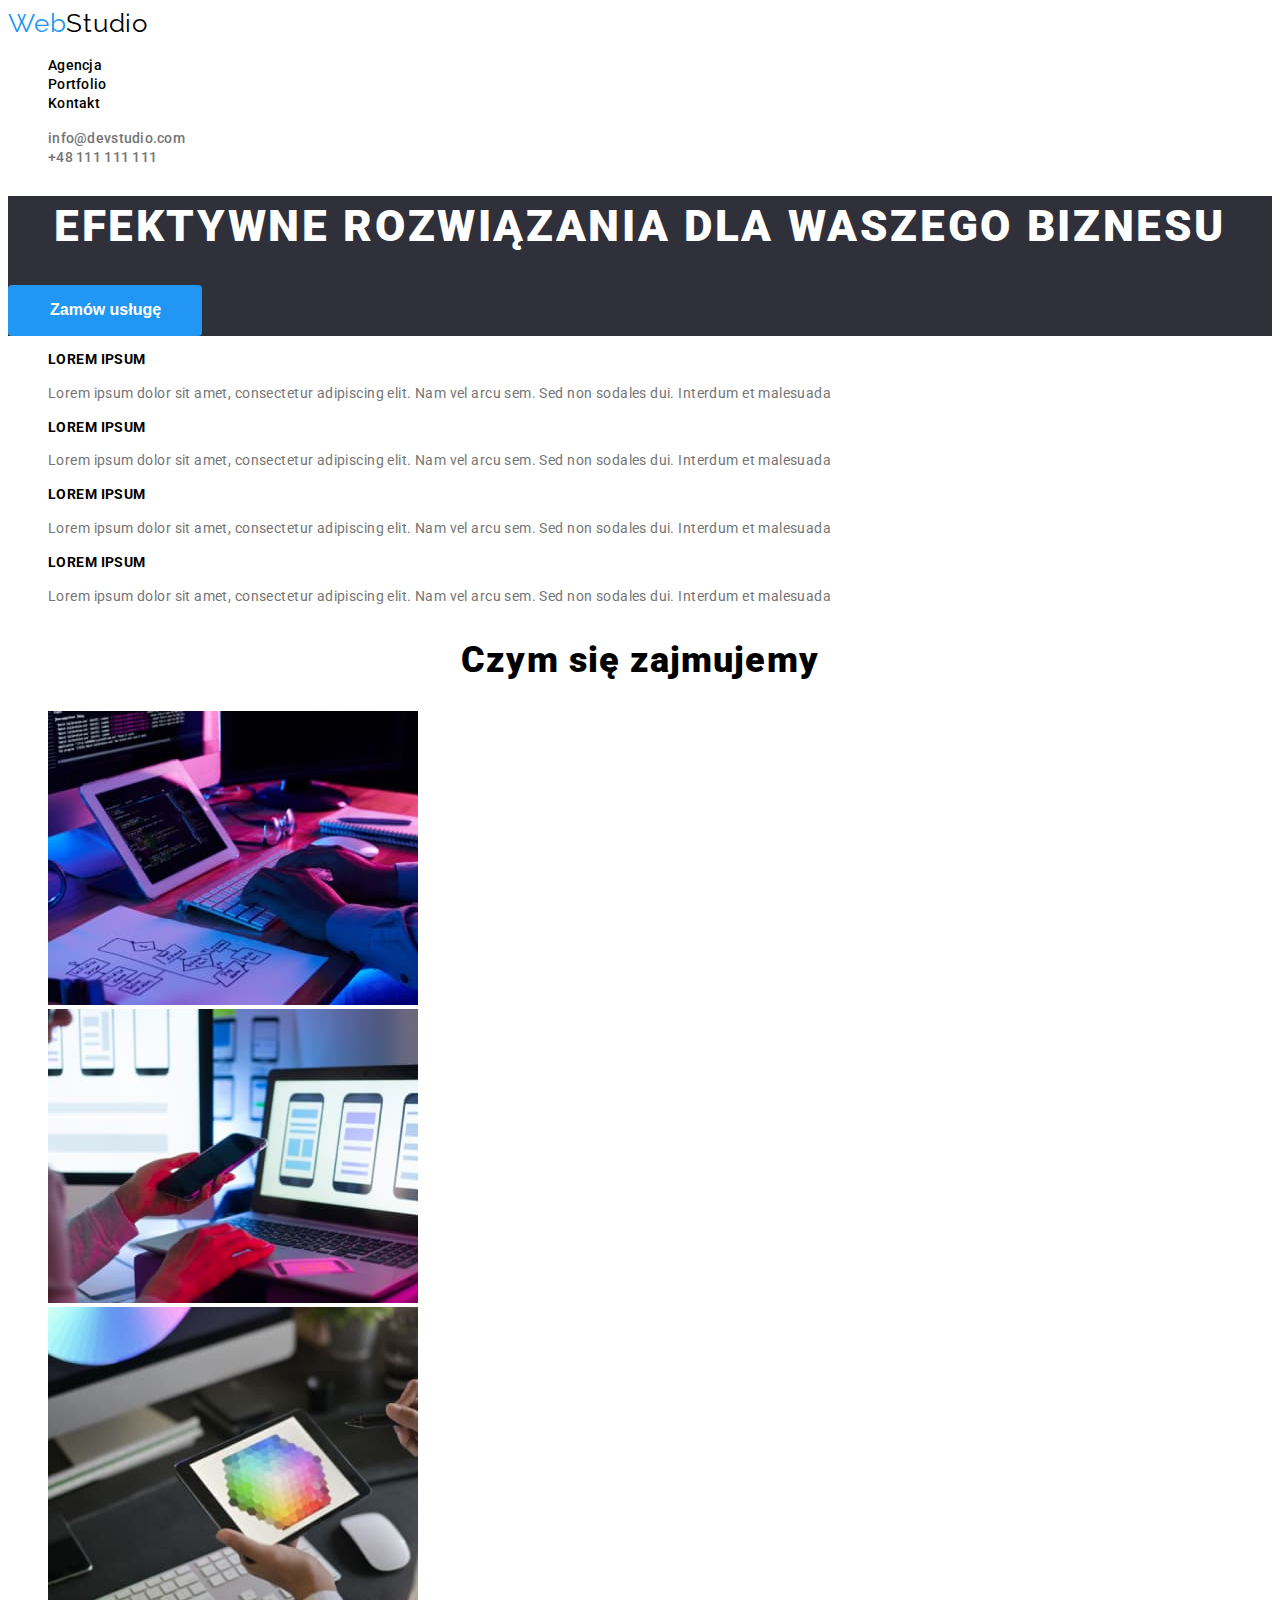
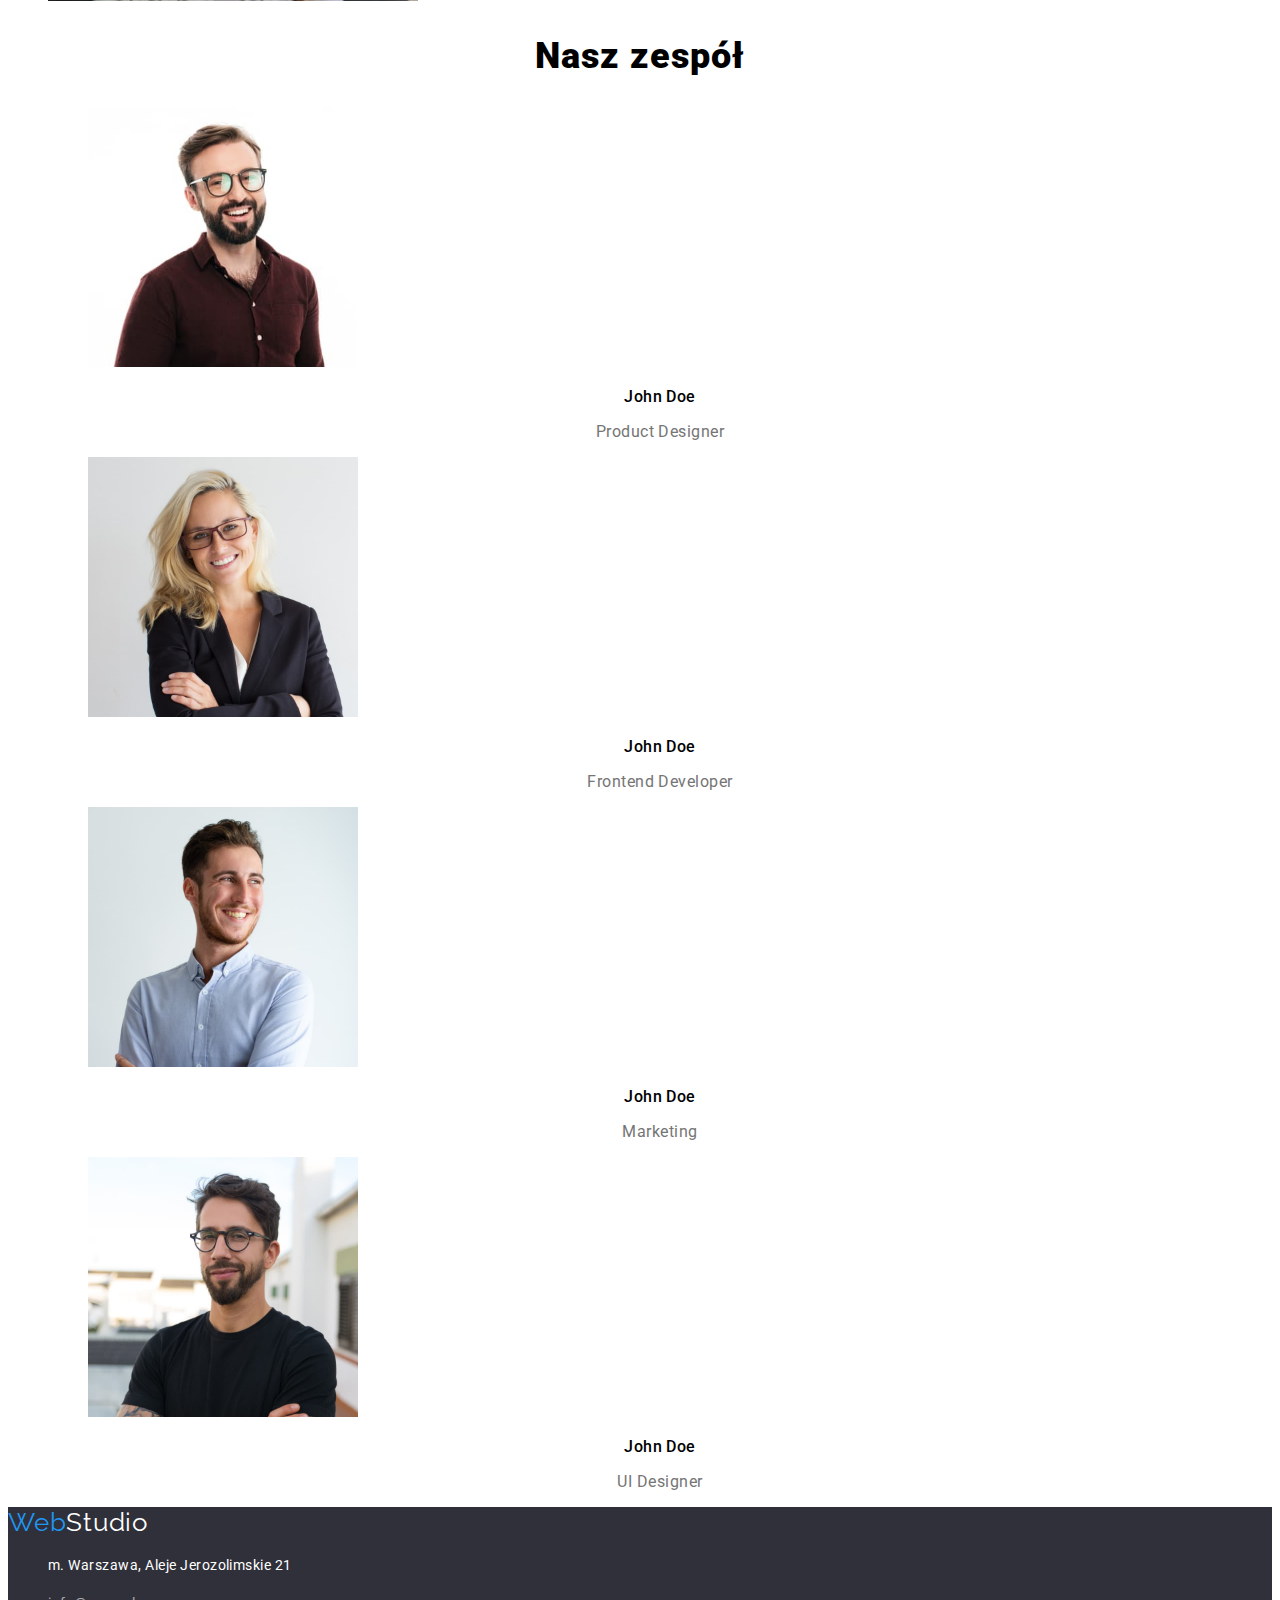
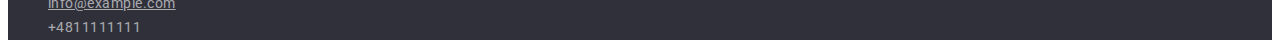
==== index.html @ dfd712fd "e" ====
<!DOCTYPE html>
<html lang="pl">
    <head>
        <meta charset="UTF-8" />
        <meta http-equiv="X-UA-Compatible" content="IE=edge" />
        <meta name="viewport" content="width=device-width, initial-scale=1.0" />
        <title>WebStudio</title>
        <link rel="preconnect" href="https://fonts.googleapis.com" />
        <link rel="preconnect" href="https://fonts.gstatic.com" crossorigin />
        <link
            href="https://fonts.googleapis.com/css2?family=Raleway:wght@700&family=Roboto:wght@400;500;700;900&display=swap"
            rel="stylesheet"
        />

        <link rel="stylesheet" href="./css/styles.css" />
    </head>
    <body>
        <header class="header">
            <a
                class="menu-link"
                href="https://github.com/Konrad0987/goit-markup-hw-01/"
                ><span class="web">Web</span>Studio</a
            >
            <nav>
                <ul class="list">
                    <li>
                        <a class="navigation-link" href="index.html">Agencja</a>
                    </li>
                    <li>
                        <a class="navigation-link" href="portfolio.html"
                            >Portfolio</a
                        >
                    </li>
                    <li>
                        <a class="navigation-link" href="/kontakt">Kontakt</a>
                    </li>
                </ul>
            </nav>
            <ul class="list">
                <li>
                    <a class="contact-link" href="mailto:info@devstudio.com"
                        >info@devstudio.com</a
                    >
                </li>

                <li>
                    <a class="contact-link" href="tel:+48111111111"
                        >+48 111 111 111</a
                    >
                </li>
            </ul>
        </header>
        <main>
            <section class="motto">
                <h1 class="motto-text">
                    EFEKTYWNE ROZWIĄZANIA DLA WASZEGO BIZNESU
                </h1>
                <button class="button" type="button">Zamów usługę</button>
            </section>
            <div>
                <ul class="list">
                    <li>
                        <article>
                            <h3 class="our-strengths-name">LOREM IPSUM</h3>
                            <p class="our-strengths-text">
                                Lorem ipsum dolor sit amet, consectetur
                                adipiscing elit. Nam vel arcu sem. Sed non
                                sodales dui. Interdum et malesuada
                            </p>
                        </article>
                    </li>
                    <li>
                        <article>
                            <h3 class="our-strengths-name">LOREM IPSUM</h3>
                            <p class="our-strengths-text">
                                Lorem ipsum dolor sit amet, consectetur
                                adipiscing elit. Nam vel arcu sem. Sed non
                                sodales dui. Interdum et malesuada
                            </p>
                        </article>
                    </li>
                    <li>
                        <article>
                            <h3 class="our-strengths-name">LOREM IPSUM</h3>
                            <p class="our-strengths-text">
                                Lorem ipsum dolor sit amet, consectetur
                                adipiscing elit. Nam vel arcu sem. Sed non
                                sodales dui. Interdum et malesuada
                            </p>
                        </article>
                    </li>
                    <li>
                        <article>
                            <h3 class="our-strengths-name">LOREM IPSUM</h3>
                            <p class="our-strengths-text">
                                Lorem ipsum dolor sit amet, consectetur
                                adipiscing elit. Nam vel arcu sem. Sed non
                                sodales dui. Interdum et malesuada
                            </p>
                        </article>
                    </li>
                </ul>
            </div>
            <section>
                <h2 class="our-job-team">Czym się zajmujemy</h2>
                <ul class="list">
                    <li>
                        <img
                            src="images/klawiatura.jpg"
                            alt="desk"
                            width="370"
                            height="294"
                        />
                    </li>
                    <li>
                        <img
                            src="images/laptop.jpg"
                            alt="mobiles"
                            width="370"
                            height="294"
                        />
                    </li>
                    <li>
                        <img
                            src="images/tablet.jpg"
                            alt="tablet"
                            width="370"
                            height="294"
                        />
                    </li>
                </ul>
            </section>
            <section>
                <h2 class="our-job-team">Nasz zespół</h2>
                <ul class="list">
                    <li>
                        <figure>
                            <img
                                src="images/product-designer.jpg"
                                alt="product-designer"
                                width="270"
                                height="260"
                            />
                            <figcaption>
                                <h3 class="our-name">John Doe</h3>
                                <p class="our-job">Product Designer</p>
                            </figcaption>
                        </figure>
                    </li>
                    <li>
                        <figure>
                            <img
                                src="images/frontend-developer.jpg"
                                alt="frontend-developer"
                                width="270"
                                height="260"
                            />
                            <figcaption>
                                <h3 class="our-name">John Doe</h3>
                                <p class="our-job">Frontend Developer</p>
                            </figcaption>
                        </figure>
                    </li>
                    <li>
                        <figure>
                            <img
                                src="images/marketing.jpg"
                                alt="marketing"
                                width="270"
                                height="260"
                            />
                            <figcaption>
                                <h3 class="our-name">John Doe</h3>
                                <p class="our-job">Marketing</p>
                            </figcaption>
                        </figure>
                    </li>
                    <li>
                        <figure>
                            <img
                                src="images/ui-designer.jpg"
                                alt="ui-designer"
                                width="270"
                                height="260"
                            />
                            <figcaption>
                                <h3 class="our-name">John Doe</h3>
                                <p class="our-job">UI Designer</p>
                            </figcaption>
                        </figure>
                    </li>
                </ul>
            </section>
        </main>
        <footer class="footer list">
            <a
                class="link-logo-bottom"
                href="https://github.com/Konrad0987/goit-markup-hw-01/"
            >
                <span class="web">Web</span>Studio</a
            >

            <address>
                <ul class="list">
                    <li>
                        <p class="footer-adres">
                            m. Warszawa, Aleje Jerozolimskie 21
                        </p>
                    </li>
                    <li>
                        <a
                            class="footer-contact underline"
                            href="mailto:info@devstudio.com"
                            >info@example.com</a
                        >
                    </li>
                    <li>
                        <a class="footer-contact" href="tel:+48111111111"
                            >+4811111111</a
                        >
                    </li>
                </ul>
            </address>
        </footer>
    </body>
</html>
---- css/styles.css ----
:root {
    --brand-color-first: #2196f3;
    --brand-color-second: #000;
    --brand-color-third: #757575;
    --brand-color-fourth: #fff;
    --brand-color-fifth: #2f303a;
    --brand-color-sixth: #f5f4fa;
}

body {
    font-family: "Roboto", sans-serif;
    color: var(--brand-color-second);
}
.header {
    background-color: var(--brand-color-fourth);
    text-decoration: none;
    color: --brand-color-black;
}

.menu-link {
    color: #000;
    font-family: Raleway;
    font-size: 26px;
    line-height: 1.2;
    text-decoration: none;
    letter-spacing: 0.03em;
}
.web {
    color: var(--brand-color-first);
    font-family: Raleway;

    font-size: 26px;
    line-height: 1.2;

    letter-spacing: 0.03em;
}
.list {
    list-style-type: none;
}

.navigation-link {
    color: var(--brand-color-second);
    font-weight: 500;
    font-size: 14px;
    line-height: 1.15;
    text-decoration: none;
    letter-spacing: 0.02em;
}
.navigation-link:hover,
.navigation-link:focus {
    color: var(--brand-color-first);
}
.contact-link {
    color: var(--brand-color-third);
    font-weight: 500;
    font-size: 14px;
    line-height: 1.1;
    text-decoration: none;
    letter-spacing: 0.02em;
}
.contact-link:hover,
.contact-link:focus {
    color: var(--brand-color-first);
}
.motto {
    background-color: var(--brand-color-fifth);
}
.motto-text {
    color: var(--brand-color-fourth);
    font-weight: 900;
    font-size: 44px;
    line-height: 1.37;
    letter-spacing: 0.06em;
    text-align: center;
}

.button {
    color: var(--brand-color-fourth);
    background-color: var(--brand-color-first);
    font-weight: 700;
    font-size: 16px;
    cursor: pointer;
    line-height: 1.9;
    padding: 10px 41px 10px 42px;
    border: none;
    border-radius: 4px;
}
.button:hover,
.button:focus {
    background-color: var(--brand-color-third);
}
.contact-address {
    color: var(--brand-color-fourth);
    font-style: normal;
    font-size: 14px;
    line-height: 1.71;
    letter-spacing: 0.03em;
}
.contact-link-button {
    /* color: rgba(255, 255, 255, 0.6); */
    color: var(--brand-color-fourth);
    font-size: 14px;
    line-height: 1.71;
    text-decoration: none;
    letter-spacing: 0.03em;
}
.contact-link-button:hover,
.contact-link-button:focus {
    color: var(--brand-color-first);
}

.filter {
    list-style-type: none;
}
.filter-name {
    color: var(--brand-color-second);
    background-color: var(--brand-color-third);
    cursor: pointer;
    font-size: 16px;
    font-weight: 500;
    line-height: 1.6;
    text-align: center;
    letter-spacing: 0.03em;
}
.filter-name:hover,
.filter-name:focus {
    color: var(--brand-color-fourth);
    background-color: var(--brand-color-first);
}
.list {
    list-style-type: none;
    text-decoration: none;
}
.our-strengths-name {
    color: var(--brand-color-second);
    font-weight: 700;
    font-size: 14px;
    line-height: 1.14;
    letter-spacing: 0.03em;
}
.our-strengths-text {
    color: var(--brand-color-third);
    font-size: 14px;
    line-height: 1.7;
    letter-spacing: 0.03em;
}
.our-job-team {
    color: var(--brand-color-second);
    font-weight: 900;
    font-size: 36px;
    line-height: 1.17;
    letter-spacing: 0.03em;
    text-align: center;
}
.our-name {
    color: var(--brand-color-second);
    font-weight: 500;
    font-size: 16px;
    line-height: 1.19;
    text-align: center;
    letter-spacing: 0.03em;
}
.our-job {
    color: var(--brand-color-third);
    font-size: 16px;
    line-height: 1.19;
    text-align: center;
    letter-spacing: 0.03em;
}
.footer {
    background-color: var(--brand-color-fifth);
    letter-spacing: 0.03em;
}
.link-logo-bottom {
    color: var(--brand-color-fourth);
    font-family: Raleway;
    font-size: 26px;
    line-height: 1.2;
    text-decoration: none;
    letter-spacing: 0.03em;
}

.footer-adres {
    color: var(--brand-color-fourth);
    font-style: normal;
    font-size: 14px;
    line-height: 1.71;
}
.footer-contact {
    color: rgba(255, 255, 255, 0.6);
    font-style: normal;
    font-size: 14px;
    line-height: 1.71;
    text-decoration: none;
}
.footer-contact:hover,
.footer-contact:focus {
    color: var(--brand-color-first);
}

.button-portfolio {
    color: var(--brand-color-second);
    background-color: var(--brand-color-sixth);
    cursor: pointer;
    font-size: 16px;
    font-weight: 500;
    line-height: 1.6;
    text-align: center;
    letter-spacing: 0.03em;
    border: none;
    border-radius: 4px;
    padding: 6px 22px;
}
.button-portfolio:focus,
.button-portfolio:hover {
    background-color: var(--brand-color-first);
    color: var(--brand-color-fourth);
}
.portfolio-item {
    color: var(--brand-color-second);
    font-weight: 700;
    font-size: 18px;
    line-height: 2;
    letter-spacing: 0.06em;
}
.portfolio-type {
    color: var(--brand-color-third);

    font-size: 16px;
    line-height: 1.9;
    letter-spacing: 0.03em;
}
.underline {
    text-decoration: underline;
}
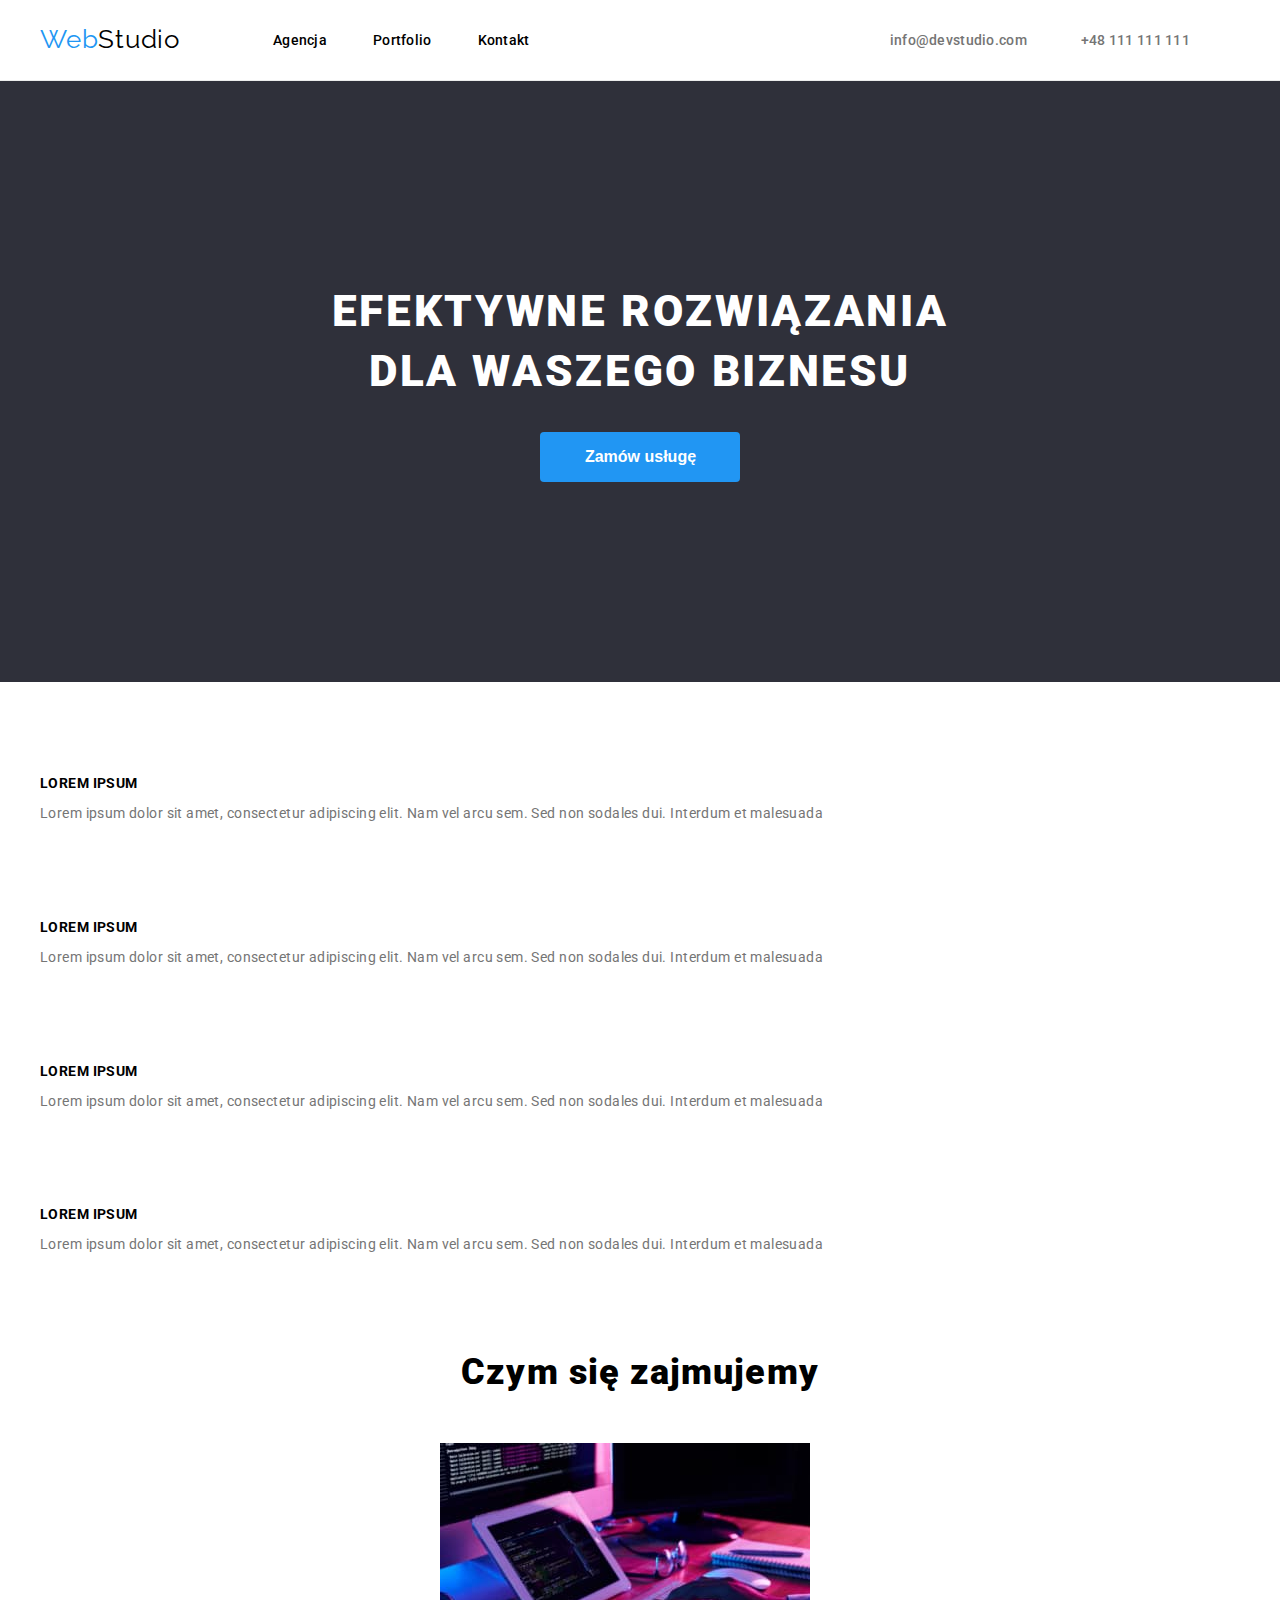
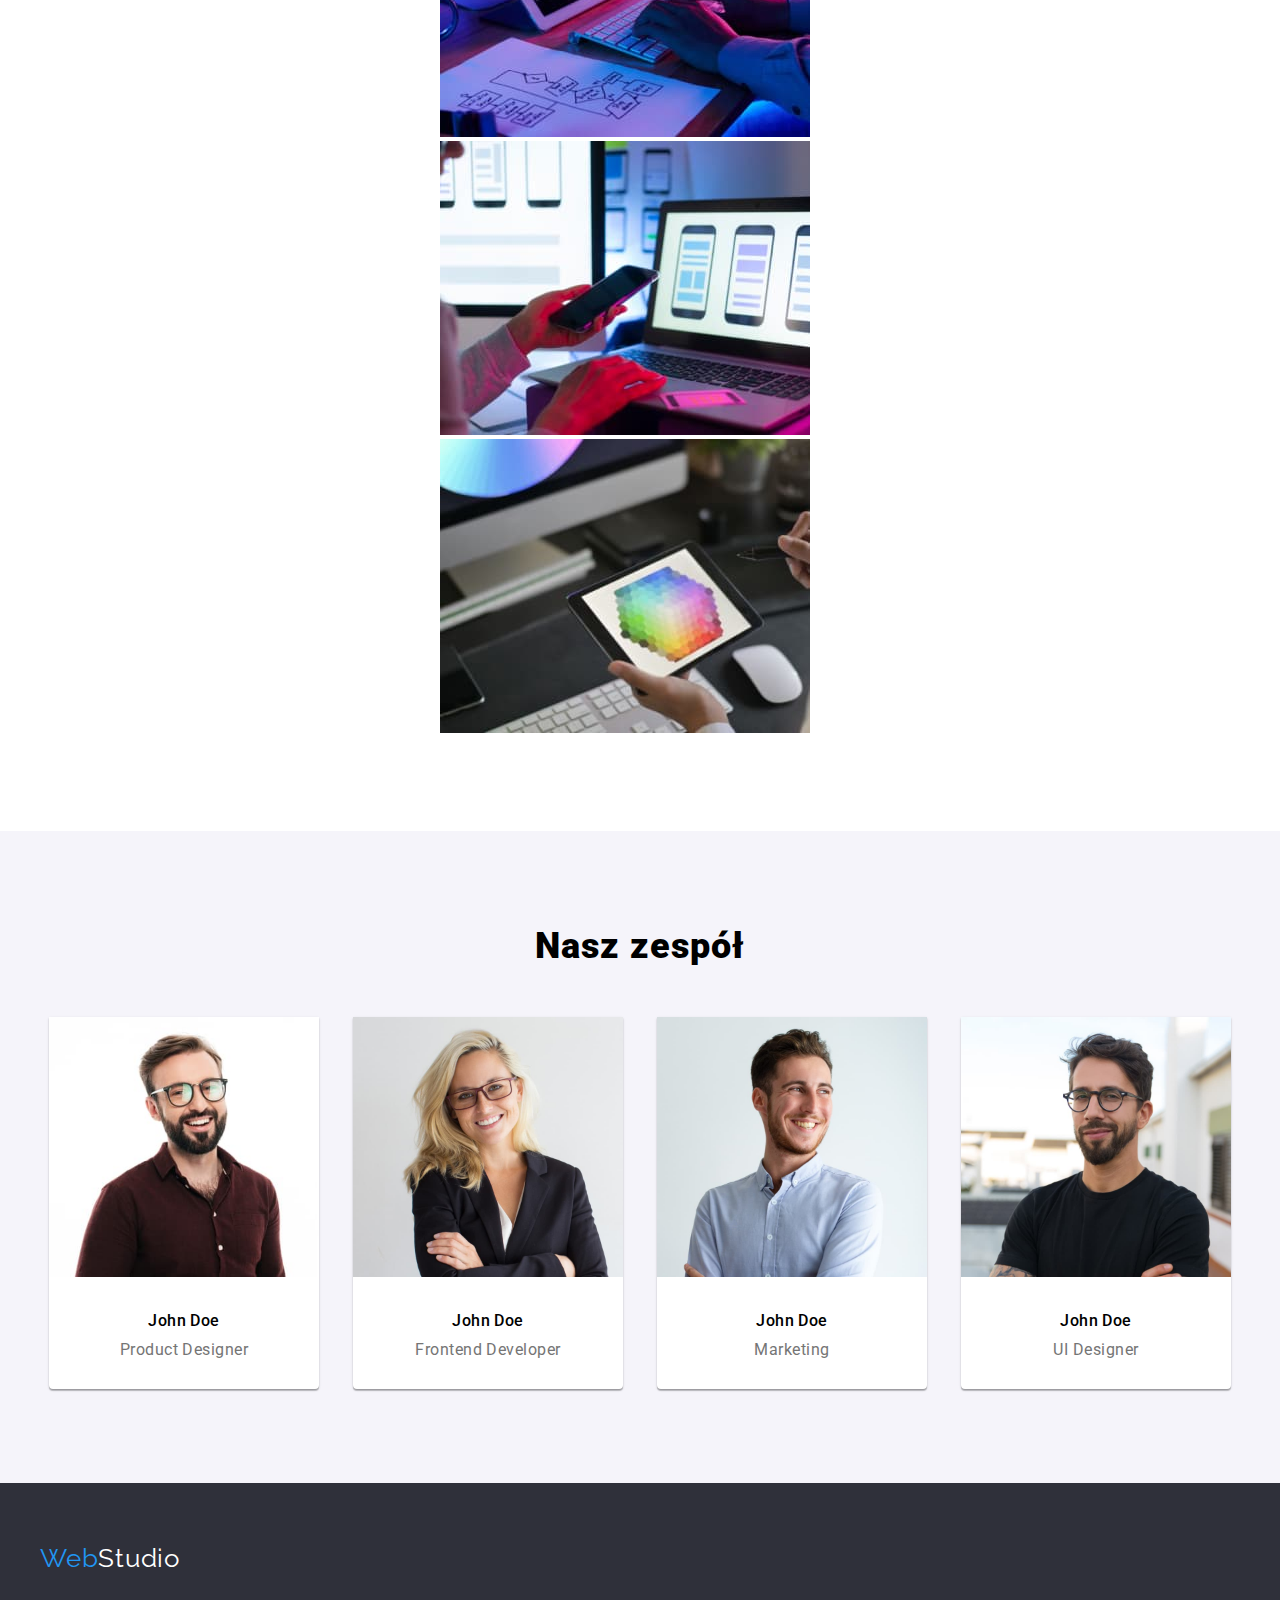
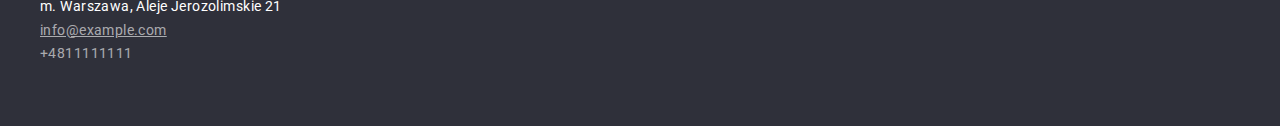
==== commit bbfe9732: "Add files via upload" ====
--- a/index.html
+++ b/index.html
@@ -1,226 +1,236 @@
-<!DOCTYPE html>
-<html lang="pl">
-    <head>
-        <meta charset="UTF-8" />
-        <meta http-equiv="X-UA-Compatible" content="IE=edge" />
-        <meta name="viewport" content="width=device-width, initial-scale=1.0" />
-        <title>WebStudio</title>
-        <link rel="preconnect" href="https://fonts.googleapis.com" />
-        <link rel="preconnect" href="https://fonts.gstatic.com" crossorigin />
-        <link
-            href="https://fonts.googleapis.com/css2?family=Raleway:wght@700&family=Roboto:wght@400;500;700;900&display=swap"
-            rel="stylesheet"
-        />
-
-        <link rel="stylesheet" href="./css/styles.css" />
-    </head>
-    <body>
-        <header class="header">
-            <a
-                class="menu-link"
-                href="https://github.com/Konrad0987/goit-markup-hw-01/"
-                ><span class="web">Web</span>Studio</a
-            >
-            <nav>
-                <ul class="list">
-                    <li>
-                        <a class="navigation-link" href="index.html">Agencja</a>
-                    </li>
-                    <li>
-                        <a class="navigation-link" href="portfolio.html"
-                            >Portfolio</a
-                        >
-                    </li>
-                    <li>
-                        <a class="navigation-link" href="/kontakt">Kontakt</a>
-                    </li>
-                </ul>
-            </nav>
-            <ul class="list">
-                <li>
-                    <a class="contact-link" href="mailto:info@devstudio.com"
-                        >info@devstudio.com</a
-                    >
-                </li>
-
-                <li>
-                    <a class="contact-link" href="tel:+48111111111"
-                        >+48 111 111 111</a
-                    >
-                </li>
-            </ul>
-        </header>
-        <main>
-            <section class="motto">
-                <h1 class="motto-text">
-                    EFEKTYWNE ROZWIĄZANIA DLA WASZEGO BIZNESU
-                </h1>
-                <button class="button" type="button">Zamów usługę</button>
-            </section>
-            <div>
-                <ul class="list">
-                    <li>
-                        <article>
-                            <h3 class="our-strengths-name">LOREM IPSUM</h3>
-                            <p class="our-strengths-text">
-                                Lorem ipsum dolor sit amet, consectetur
-                                adipiscing elit. Nam vel arcu sem. Sed non
-                                sodales dui. Interdum et malesuada
-                            </p>
-                        </article>
-                    </li>
-                    <li>
-                        <article>
-                            <h3 class="our-strengths-name">LOREM IPSUM</h3>
-                            <p class="our-strengths-text">
-                                Lorem ipsum dolor sit amet, consectetur
-                                adipiscing elit. Nam vel arcu sem. Sed non
-                                sodales dui. Interdum et malesuada
-                            </p>
-                        </article>
-                    </li>
-                    <li>
-                        <article>
-                            <h3 class="our-strengths-name">LOREM IPSUM</h3>
-                            <p class="our-strengths-text">
-                                Lorem ipsum dolor sit amet, consectetur
-                                adipiscing elit. Nam vel arcu sem. Sed non
-                                sodales dui. Interdum et malesuada
-                            </p>
-                        </article>
-                    </li>
-                    <li>
-                        <article>
-                            <h3 class="our-strengths-name">LOREM IPSUM</h3>
-                            <p class="our-strengths-text">
-                                Lorem ipsum dolor sit amet, consectetur
-                                adipiscing elit. Nam vel arcu sem. Sed non
-                                sodales dui. Interdum et malesuada
-                            </p>
-                        </article>
-                    </li>
-                </ul>
-            </div>
-            <section>
-                <h2 class="our-job-team">Czym się zajmujemy</h2>
-                <ul class="list">
-                    <li>
-                        <img
-                            src="images/klawiatura.jpg"
-                            alt="desk"
-                            width="370"
-                            height="294"
-                        />
-                    </li>
-                    <li>
-                        <img
-                            src="images/laptop.jpg"
-                            alt="mobiles"
-                            width="370"
-                            height="294"
-                        />
-                    </li>
-                    <li>
-                        <img
-                            src="images/tablet.jpg"
-                            alt="tablet"
-                            width="370"
-                            height="294"
-                        />
-                    </li>
-                </ul>
-            </section>
-            <section>
-                <h2 class="our-job-team">Nasz zespół</h2>
-                <ul class="list">
-                    <li>
-                        <figure>
-                            <img
-                                src="images/product-designer.jpg"
-                                alt="product-designer"
-                                width="270"
-                                height="260"
-                            />
-                            <figcaption>
-                                <h3 class="our-name">John Doe</h3>
-                                <p class="our-job">Product Designer</p>
-                            </figcaption>
-                        </figure>
-                    </li>
-                    <li>
-                        <figure>
-                            <img
-                                src="images/frontend-developer.jpg"
-                                alt="frontend-developer"
-                                width="270"
-                                height="260"
-                            />
-                            <figcaption>
-                                <h3 class="our-name">John Doe</h3>
-                                <p class="our-job">Frontend Developer</p>
-                            </figcaption>
-                        </figure>
-                    </li>
-                    <li>
-                        <figure>
-                            <img
-                                src="images/marketing.jpg"
-                                alt="marketing"
-                                width="270"
-                                height="260"
-                            />
-                            <figcaption>
-                                <h3 class="our-name">John Doe</h3>
-                                <p class="our-job">Marketing</p>
-                            </figcaption>
-                        </figure>
-                    </li>
-                    <li>
-                        <figure>
-                            <img
-                                src="images/ui-designer.jpg"
-                                alt="ui-designer"
-                                width="270"
-                                height="260"
-                            />
-                            <figcaption>
-                                <h3 class="our-name">John Doe</h3>
-                                <p class="our-job">UI Designer</p>
-                            </figcaption>
-                        </figure>
-                    </li>
-                </ul>
-            </section>
-        </main>
-        <footer class="footer list">
-            <a
-                class="link-logo-bottom"
-                href="https://github.com/Konrad0987/goit-markup-hw-01/"
-            >
-                <span class="web">Web</span>Studio</a
-            >
-
-            <address>
-                <ul class="list">
-                    <li>
-                        <p class="footer-adres">
-                            m. Warszawa, Aleje Jerozolimskie 21
-                        </p>
-                    </li>
-                    <li>
-                        <a
-                            class="footer-contact underline"
-                            href="mailto:info@devstudio.com"
-                            >info@example.com</a
-                        >
-                    </li>
-                    <li>
-                        <a class="footer-contact" href="tel:+48111111111"
-                            >+4811111111</a
-                        >
-                    </li>
-                </ul>
-            </address>
-        </footer>
-    </body>
-</html>
+<!DOCTYPE html>
+<html lang="pl">
+    <head>
+        <meta charset="UTF-8" />
+        <meta http-equiv="X-UA-Compatible" content="IE=edge" />
+        <meta name="viewport" content="width=device-width, initial-scale=1.0" />
+        <title>WebStudio</title>
+        <link rel="preconnect" href="https://fonts.googleapis.com" />
+        <link rel="preconnect" href="https://fonts.gstatic.com" crossorigin />
+        <link
+            href="https://fonts.googleapis.com/css2?family=Raleway:wght@700&family=Roboto:wght@400;500;700;900&display=swap"
+            rel="stylesheet"
+        />
+        <link
+            rel="stylesheet"
+            href="https://cdnjs.cloudflare.com/ajax/libs/modern-normalize/1.1.0/modern-normalize.min.css"
+            integrity="sha512-wpPYUAdjBVSE4KJnH1VR1HeZfpl1ub8YT/NKx4PuQ5NmX2tKuGu6U/JRp5y+Y8XG2tV+wKQpNHVUX03MfMFn9Q=="
+            crossorigin="anonymous"
+            referrerpolicy="no-referrer"
+        />
+
+        <link rel="stylesheet" href="./css/styles.css" />
+    </head>
+    <body>
+        <header class="header-line">
+            <!-- <header class="header"> -->
+            <div class="container header3">
+                <nav class="navigation">
+                    <a
+                        class="menu-link"
+                        href="https://github.com/Konrad0987/goit-markup-hw-01/"
+                        ><span class="web">Web</span>Studio</a
+                    >
+                    <ul class="menu-list list">
+                        <li class="menu-item">
+                            <a class="navigation-link" href="index.html"
+                                >Agencja</a
+                            >
+                        </li>
+                        <li class="menu-item">
+                            <a class="navigation-link" href="portfolio.html"
+                                >Portfolio</a
+                            >
+                        </li>
+                        <li>
+                            <a class="navigation-link" href="/kontakt"
+                                >Kontakt</a
+                            >
+                        </li>
+                    </ul>
+                </nav>
+                <ul class="list">
+                    <li class="contact-item">
+                        <a class="contact-link" href="mailto:info@devstudio.com"
+                            >info@devstudio.com</a
+                        >
+                    </li>
+
+                    <li class="contact-item">
+                        <a class="contact-link" href="tel:+48111111111"
+                            >+48 111 111 111</a
+                        >
+                    </li>
+                </ul>
+            </div>
+        </header>
+        <main>
+            <section class="motto">
+                <div class="motto-content">
+                    <h1 class="motto-text">
+                        EFEKTYWNE ROZWIĄZANIA DLA WASZEGO BIZNESU
+                    </h1>
+                    <button class="button" type="button">Zamów usługę</button>
+                </div>
+            </section>
+            <section class="lorem container">
+                <ul class="lorem-list list">
+                    <li>
+                        <h3 class="our-strengths-name">LOREM IPSUM</h3>
+                        <p class="our-strengths-text">
+                            Lorem ipsum dolor sit amet, consectetur adipiscing
+                            elit. Nam vel arcu sem. Sed non sodales dui.
+                            Interdum et malesuada
+                        </p>
+                    </li>
+                    <li>
+                        <h3 class="our-strengths-name">LOREM IPSUM</h3>
+                        <p class="our-strengths-text">
+                            Lorem ipsum dolor sit amet, consectetur adipiscing
+                            elit. Nam vel arcu sem. Sed non sodales dui.
+                            Interdum et malesuada
+                        </p>
+                    </li>
+                    <li>
+                        <h3 class="our-strengths-name">LOREM IPSUM</h3>
+                        <p class="our-strengths-text">
+                            Lorem ipsum dolor sit amet, consectetur adipiscing
+                            elit. Nam vel arcu sem. Sed non sodales dui.
+                            Interdum et malesuada
+                        </p>
+                    </li>
+                    <li>
+                        <h3 class="our-strengths-name">LOREM IPSUM</h3>
+                        <p class="our-strengths-text">
+                            Lorem ipsum dolor sit amet, consectetur adipiscing
+                            elit. Nam vel arcu sem. Sed non sodales dui.
+                            Interdum et malesuada
+                        </p>
+                    </li>
+                </ul>
+            </section>
+            <section class="our container section">
+                <h2 class="our-job-team">Czym się zajmujemy</h2>
+                <ul class="our-item list section">
+                    <li>
+                        <img
+                            src="images/klawiatura.jpg"
+                            alt="desk"
+                            width="370"
+                            height="294"
+                        />
+                    </li>
+                    <li>
+                        <img
+                            src="images/laptop.jpg"
+                            alt="mobiles"
+                            width="370"
+                            height="294"
+                        />
+                    </li>
+                    <li>
+                        <img
+                            src="images/tablet.jpg"
+                            alt="tablet"
+                            width="370"
+                            height="294"
+                        />
+                    </li>
+                </ul>
+            </section>
+            <section class="team">
+                <h2 class="our-job-team">Nasz zespół</h2>
+                <ul class="list">
+                    <li class="team-item">
+                        <figure>
+                            <img
+                                src="images/product-designer.jpg"
+                                alt="product-designer"
+                                width="270"
+                                height="260"
+                            />
+                            <figcaption>
+                                <h3 class="our-name">John Doe</h3>
+                                <p class="our-job">Product Designer</p>
+                            </figcaption>
+                        </figure>
+                    </li>
+                    <li class="team-item">
+                        <figure>
+                            <img
+                                src="images/frontend-developer.jpg"
+                                alt="frontend-developer"
+                                width="270"
+                                height="260"
+                            />
+                            <figcaption>
+                                <h3 class="our-name">John Doe</h3>
+                                <p class="our-job">Frontend Developer</p>
+                            </figcaption>
+                        </figure>
+                    </li>
+                    <li class="team-item">
+                        <figure>
+                            <img
+                                src="images/marketing.jpg"
+                                alt="marketing"
+                                width="270"
+                                height="260"
+                            />
+                            <figcaption>
+                                <h3 class="our-name">John Doe</h3>
+                                <p class="our-job">Marketing</p>
+                            </figcaption>
+                        </figure>
+                    </li>
+                    <li class="team-item">
+                        <figure>
+                            <img
+                                src="images/ui-designer.jpg"
+                                alt="ui-designer"
+                                width="270"
+                                height="260"
+                            />
+                            <figcaption>
+                                <h3 class="our-name">John Doe</h3>
+                                <p class="our-job">UI Designer</p>
+                            </figcaption>
+                        </figure>
+                    </li>
+                </ul>
+            </section>
+        </main>
+        <footer class="footer">
+            <div class="container">
+                <a
+                    class="link-logo-bottom"
+                    href="https://github.com/Konrad0987/goit-markup-hw-01/"
+                >
+                    <span class="web">Web</span>Studio</a
+                >
+
+                <address>
+                    <ul class="addres-list list">
+                        <li>
+                            <p class="footer-adres">
+                                m. Warszawa, Aleje Jerozolimskie 21
+                            </p>
+                        </li>
+                        <li>
+                            <a
+                                class="footer-contact underline"
+                                href="mailto:info@devstudio.com"
+                                >info@example.com</a
+                            >
+                        </li>
+                        <li>
+                            <a class="footer-contact" href="tel:+48111111111"
+                                >+4811111111</a
+                            >
+                        </li>
+                    </ul>
+                </address>
+            </div>
+        </footer>
+    </body>
+</html>
--- a/css/styles.css
+++ b/css/styles.css
@@ -1,235 +1,449 @@
-:root {
-    --brand-color-first: #2196f3;
-    --brand-color-second: #000;
-    --brand-color-third: #757575;
-    --brand-color-fourth: #fff;
-    --brand-color-fifth: #2f303a;
-    --brand-color-sixth: #f5f4fa;
-}
-
-body {
-    font-family: "Roboto", sans-serif;
-    color: var(--brand-color-second);
-}
-.header {
-    background-color: var(--brand-color-fourth);
-    text-decoration: none;
-    color: --brand-color-black;
-}
-
-.menu-link {
-    color: #000;
-    font-family: Raleway;
-    font-size: 26px;
-    line-height: 1.2;
-    text-decoration: none;
-    letter-spacing: 0.03em;
-}
-.web {
-    color: var(--brand-color-first);
-    font-family: Raleway;
-
-    font-size: 26px;
-    line-height: 1.2;
-
-    letter-spacing: 0.03em;
-}
-.list {
-    list-style-type: none;
-}
-
-.navigation-link {
-    color: var(--brand-color-second);
-    font-weight: 500;
-    font-size: 14px;
-    line-height: 1.15;
-    text-decoration: none;
-    letter-spacing: 0.02em;
-}
-.navigation-link:hover,
-.navigation-link:focus {
-    color: var(--brand-color-first);
-}
-.contact-link {
-    color: var(--brand-color-third);
-    font-weight: 500;
-    font-size: 14px;
-    line-height: 1.1;
-    text-decoration: none;
-    letter-spacing: 0.02em;
-}
-.contact-link:hover,
-.contact-link:focus {
-    color: var(--brand-color-first);
-}
-.motto {
-    background-color: var(--brand-color-fifth);
-}
-.motto-text {
-    color: var(--brand-color-fourth);
-    font-weight: 900;
-    font-size: 44px;
-    line-height: 1.37;
-    letter-spacing: 0.06em;
-    text-align: center;
-}
-
-.button {
-    color: var(--brand-color-fourth);
-    background-color: var(--brand-color-first);
-    font-weight: 700;
-    font-size: 16px;
-    cursor: pointer;
-    line-height: 1.9;
-    padding: 10px 41px 10px 42px;
-    border: none;
-    border-radius: 4px;
-}
-.button:hover,
-.button:focus {
-    background-color: var(--brand-color-third);
-}
-.contact-address {
-    color: var(--brand-color-fourth);
-    font-style: normal;
-    font-size: 14px;
-    line-height: 1.71;
-    letter-spacing: 0.03em;
-}
-.contact-link-button {
-    /* color: rgba(255, 255, 255, 0.6); */
-    color: var(--brand-color-fourth);
-    font-size: 14px;
-    line-height: 1.71;
-    text-decoration: none;
-    letter-spacing: 0.03em;
-}
-.contact-link-button:hover,
-.contact-link-button:focus {
-    color: var(--brand-color-first);
-}
-
-.filter {
-    list-style-type: none;
-}
-.filter-name {
-    color: var(--brand-color-second);
-    background-color: var(--brand-color-third);
-    cursor: pointer;
-    font-size: 16px;
-    font-weight: 500;
-    line-height: 1.6;
-    text-align: center;
-    letter-spacing: 0.03em;
-}
-.filter-name:hover,
-.filter-name:focus {
-    color: var(--brand-color-fourth);
-    background-color: var(--brand-color-first);
-}
-.list {
-    list-style-type: none;
-    text-decoration: none;
-}
-.our-strengths-name {
-    color: var(--brand-color-second);
-    font-weight: 700;
-    font-size: 14px;
-    line-height: 1.14;
-    letter-spacing: 0.03em;
-}
-.our-strengths-text {
-    color: var(--brand-color-third);
-    font-size: 14px;
-    line-height: 1.7;
-    letter-spacing: 0.03em;
-}
-.our-job-team {
-    color: var(--brand-color-second);
-    font-weight: 900;
-    font-size: 36px;
-    line-height: 1.17;
-    letter-spacing: 0.03em;
-    text-align: center;
-}
-.our-name {
-    color: var(--brand-color-second);
-    font-weight: 500;
-    font-size: 16px;
-    line-height: 1.19;
-    text-align: center;
-    letter-spacing: 0.03em;
-}
-.our-job {
-    color: var(--brand-color-third);
-    font-size: 16px;
-    line-height: 1.19;
-    text-align: center;
-    letter-spacing: 0.03em;
-}
-.footer {
-    background-color: var(--brand-color-fifth);
-    letter-spacing: 0.03em;
-}
-.link-logo-bottom {
-    color: var(--brand-color-fourth);
-    font-family: Raleway;
-    font-size: 26px;
-    line-height: 1.2;
-    text-decoration: none;
-    letter-spacing: 0.03em;
-}
-
-.footer-adres {
-    color: var(--brand-color-fourth);
-    font-style: normal;
-    font-size: 14px;
-    line-height: 1.71;
-}
-.footer-contact {
-    color: rgba(255, 255, 255, 0.6);
-    font-style: normal;
-    font-size: 14px;
-    line-height: 1.71;
-    text-decoration: none;
-}
-.footer-contact:hover,
-.footer-contact:focus {
-    color: var(--brand-color-first);
-}
-
-.button-portfolio {
-    color: var(--brand-color-second);
-    background-color: var(--brand-color-sixth);
-    cursor: pointer;
-    font-size: 16px;
-    font-weight: 500;
-    line-height: 1.6;
-    text-align: center;
-    letter-spacing: 0.03em;
-    border: none;
-    border-radius: 4px;
-    padding: 6px 22px;
-}
-.button-portfolio:focus,
-.button-portfolio:hover {
-    background-color: var(--brand-color-first);
-    color: var(--brand-color-fourth);
-}
-.portfolio-item {
-    color: var(--brand-color-second);
-    font-weight: 700;
-    font-size: 18px;
-    line-height: 2;
-    letter-spacing: 0.06em;
-}
-.portfolio-type {
-    color: var(--brand-color-third);
-
-    font-size: 16px;
-    line-height: 1.9;
-    letter-spacing: 0.03em;
-}
-.underline {
-    text-decoration: underline;
-}
+:root {
+    --brand-color-first: #2196f3;
+    --brand-color-second: #000;
+    --brand-color-third: #757575;
+    --brand-color-fourth: #fff;
+    --brand-color-fifth: #2f303a;
+    --brand-color-sixth: #f5f4fa;
+    --brand-color-seven: #ececec;
+}
+
+body {
+    font-family: "Roboto", sans-serif;
+    color: var(--brand-color-second);
+}
+/* header */
+.header-line {
+    border-bottom: var(--brand-color-seven) solid 1px;
+    padding-top: 24px;
+    padding-bottom: 25px;
+}
+.navigation {
+    display: flex;
+}
+
+.header3 {
+    /* padding-top: 24px; */
+    /* padding-bottom: 24px; */
+    display: flex;
+    justify-content: space-between;
+    align-items: center;
+}
+.menu-list {
+    display: flex;
+    align-items: center;
+    flex-wrap: wrap;
+}
+.menu-item {
+    margin-right: 46px;
+    display: inline;
+}
+/* contakt */
+.contact-item {
+    display: inline;
+    margin-right: 50px;
+}
+.contact-item:last-child {
+    margin-right: 50px;
+}
+
+.header {
+    background-color: var(--brand-color-fourth);
+    text-decoration: none;
+    color: --brand-color-black;
+}
+
+.menu-link {
+    color: var(--brand-color-second);
+    font-family: Raleway;
+    font-size: 26px;
+    line-height: 1.2;
+    text-decoration: none;
+    letter-spacing: 0.03em;
+    margin-right: 93px;
+}
+.web {
+    color: var(--brand-color-first);
+    font-family: Raleway;
+
+    font-size: 26px;
+    line-height: 1.2;
+
+    letter-spacing: 0.03em;
+}
+.list {
+    list-style-type: none;
+}
+
+.navigation-link {
+    color: var(--brand-color-second);
+    font-weight: 500;
+    font-size: 14px;
+    line-height: 1.15;
+    text-decoration: none;
+    letter-spacing: 0.02em;
+}
+.navigation-link:hover,
+.navigation-link:focus {
+    color: var(--brand-color-first);
+}
+.contact-link {
+    color: var(--brand-color-third);
+    font-weight: 500;
+    font-size: 14px;
+    line-height: 1.1;
+    text-decoration: none;
+    letter-spacing: 0.02em;
+}
+.contact-link:hover,
+.contact-link:focus {
+    color: var(--brand-color-first);
+}
+/* motto */
+.motto {
+    background-color: var(--brand-color-fifth);
+    /* padding-top: 200px; */
+    /* padding-bottom: 200px; */
+    display: flex;
+    justify-content: center;
+    align-items: center;
+}
+.motto-content {
+    text-align: center;
+    width: 700px;
+    padding-bottom: 200px;
+    padding-top: 200px;
+}
+
+.motto-text {
+    color: var(--brand-color-fourth);
+    font-weight: 900;
+    font-size: 44px;
+    line-height: 1.37;
+    letter-spacing: 0.06em;
+    text-align: center;
+    margin-bottom: 30px;
+}
+
+.button {
+    color: var(--brand-color-fourth);
+    background-color: var(--brand-color-first);
+    font-weight: 700;
+    font-size: 16px;
+    cursor: pointer;
+    line-height: 1.9;
+    padding: 10px 41px 10px 42px;
+    border: none;
+    border-radius: 4px;
+    width: 200px;
+    min-height: 50px;
+}
+.button:hover,
+.button:focus {
+    background-color: var(--brand-color-third);
+}
+/* lorem */
+.lorem {
+    padding-top: 94px;
+    padding-bottom: 94px;
+    margin: 0 auto;
+}
+.section {
+    padding-bottom: 94px;
+}
+
+.lorem-item {
+    /* flex-basis: calc((100%-90px) 4); */
+
+    width: 270px;
+    display: inline-block;
+    margin-right: 30px;
+    padding: 0%;
+}
+.lorem-list {
+    margin: 0 auto;
+}
+.lorem-item :last-child {
+    margin-right: 0;
+}
+.our-strengths-name {
+    color: var(--brand-color-second);
+    font-weight: 700;
+    font-size: 14px;
+    line-height: 1.14;
+    letter-spacing: 0.03em;
+    margin-bottom: 10px;
+    text-transform: uppercase;
+    margin-top: 94px;
+}
+.our-strengths-text {
+    color: var(--brand-color-third);
+    font-size: 14px;
+    line-height: 1.7;
+    letter-spacing: 0.03em;
+    margin-bottom: 94px;
+}
+
+.lorem-item:last-child {
+    margin-right: 0;
+}
+/* our */
+.our {
+    text-align: center;
+}
+.our-job-team {
+    color: var(--brand-color-second);
+    font-weight: 900;
+    font-size: 36px;
+    line-height: 1.17;
+    letter-spacing: 0.03em;
+    text-align: center;
+    margin-bottom: 50px;
+}
+.our-item {
+    display: inline-block;
+    margin-right: 30px;
+    margin-left: 0px;
+    padding-bottom: 94px;
+}
+.our-item-last {
+    display: inline-block;
+    margin-right: 0px;
+    margin-left: 0px;
+}
+
+/* .our-item :last-child {
+    margin-right: 0;
+} */
+
+/* team */
+
+.team {
+    text-align: center;
+    background-color: #f5f4fa;
+    padding-top: 94px;
+    padding-bottom: 94px;
+    margin-bottom: 0px;
+}
+
+.team-item {
+    background-color: var(--brand-color-fourth);
+    box-shadow: 0px 1px 3px rgba(0, 0, 0, 0.12), 0px 1px 1px rgba(0, 0, 0, 0.14),
+        0px 2px 1px rgba(0, 0, 0, 0.2);
+    border-radius: 0px 0px 4px 4px;
+    max-width: 270px;
+    display: inline-block;
+    margin-right: 30px;
+}
+.team-item:last-child {
+    margin-right: 0;
+}
+
+/* .team-photo {
+    margin-bottom: 30px;
+} */
+
+.our-name {
+    color: var(--brand-color-second);
+    font-weight: 500;
+    font-size: 16px;
+    line-height: 1.19;
+    text-align: center;
+    letter-spacing: 0.03em;
+    padding-bottom: 10px;
+    padding-top: 30px;
+}
+.our-job {
+    color: var(--brand-color-third);
+    font-size: 16px;
+    line-height: 1.19;
+    text-align: center;
+    letter-spacing: 0.03em;
+    padding-bottom: 30px;
+}
+
+.contact-address {
+    color: var(--brand-color-fourth);
+    font-style: normal;
+    font-size: 14px;
+    line-height: 1.71;
+    letter-spacing: 0.03em;
+}
+.contact-link-button {
+    /* color: rgba(255, 255, 255, 0.6); */
+    color: var(--brand-color-fourth);
+    font-size: 14px;
+    line-height: 1.71;
+    text-decoration: none;
+    letter-spacing: 0.03em;
+}
+.contact-link-button:hover,
+.contact-link-button:focus {
+    color: var(--brand-color-first);
+}
+
+.filter {
+    list-style-type: none;
+}
+.filter-name {
+    color: var(--brand-color-second);
+    background-color: var(--brand-color-third);
+    cursor: pointer;
+    font-size: 16px;
+    font-weight: 500;
+    line-height: 1.6;
+    text-align: center;
+    letter-spacing: 0.03em;
+}
+.filter-name:hover,
+.filter-name:focus {
+    color: var(--brand-color-fourth);
+    background-color: var(--brand-color-first);
+}
+.list {
+    list-style-type: none;
+    text-decoration: none;
+}
+/* footer */
+
+.footer {
+    background-color: var(--brand-color-fifth);
+    /* letter-spacing: 0.03em; */
+    padding-bottom: 60px;
+    padding-top: 60px;
+}
+
+.link-logo-bottom {
+    color: var(--brand-color-fourth);
+    font-family: Raleway;
+    font-size: 26px;
+    line-height: 1.2;
+    text-decoration: none;
+    letter-spacing: 0.03em;
+    /* padding-bottom: 20px; */
+}
+/* .address-list {
+    padding-left: 0px;
+    padding-top: 20px;
+} */
+
+.footer-adres {
+    color: var(--brand-color-fourth);
+    font-style: normal;
+    font-size: 14px;
+    line-height: 1.71;
+    padding-top: 20px;
+    letter-spacing: 0.03em;
+    /* padding-bottom: 9px; */
+}
+
+.footer-contact {
+    color: rgba(255, 255, 255, 0.6);
+    font-style: normal;
+    font-size: 14px;
+    line-height: 1.71;
+    text-decoration: none;
+    letter-spacing: 0.03em;
+    padding-top: 9px;
+}
+.footer-contact:hover,
+.footer-contact:focus {
+    color: var(--brand-color-first);
+}
+/* portfoli submenu */
+
+.submenu-list {
+    margin: auto;
+    width: 580px;
+    padding: 94px 0 50px 0;
+}
+
+.submenu-list > ul {
+    display: flex;
+    justify-content: space-around;
+}
+
+/* .submenu-item {
+    margin-left: 4;
+    margin-right: 4;
+} */
+.button-portfolio {
+    color: var(--brand-color-second);
+    background-color: var(--brand-color-sixth);
+    cursor: pointer;
+    font-size: 16px;
+    font-weight: 500;
+    line-height: 1.6;
+    text-align: center;
+    letter-spacing: 0.03em;
+    border: none;
+    border-radius: 4px;
+    padding: 6px 22px;
+}
+.button-portfolio:focus,
+.button-portfolio:hover {
+    background-color: var(--brand-color-first);
+    color: var(--brand-color-fourth);
+}
+
+.underline {
+    text-decoration: underline;
+}
+/* hw3 */
+.container {
+    width: 100%;
+    max-width: 1200px;
+    padding: 0 0px;
+    margin: 0 auto;
+}
+
+* {
+    margin: 0;
+    padding: 0;
+}
+
+/* project portfolio */
+
+.projects-list {
+    padding-bottom: 94px;
+    display: flex;
+    flex-wrap: wrap;
+    justify-content: center;
+    gap: 30px;
+    /* column-gap: 30px; */
+}
+/* .projects-item { */
+/* flex-basis: calc((100% - 90px) / 3); */
+
+/* .no-gap {
+    display: block;
+} */
+
+/*  .projects-description {
+    border-left: 1px solid #eee;
+    border-right: 1px solid #eee;
+    border-bottom: 1px solid #eee;
+    padding: 20px 24px;} */
+
+.portfolio-item {
+    color: var(--brand-color-second);
+    font-weight: 700;
+    font-size: 18px;
+    line-height: 2;
+    letter-spacing: 0.06em;
+    padding: 20px 24px 4px 24px;
+
+    border-left: 1px solid #eee;
+    border-right: 1px solid #eee;
+}
+.portfolio-type {
+    color: var(--brand-color-third);
+
+    font-size: 16px;
+    line-height: 1.9;
+    letter-spacing: 0.03em;
+    padding: 0 24px 20px 24px;
+    border-left: 1px solid #eee;
+    border-right: 1px solid #eee;
+    border-bottom: 1px solid #eee;
+}
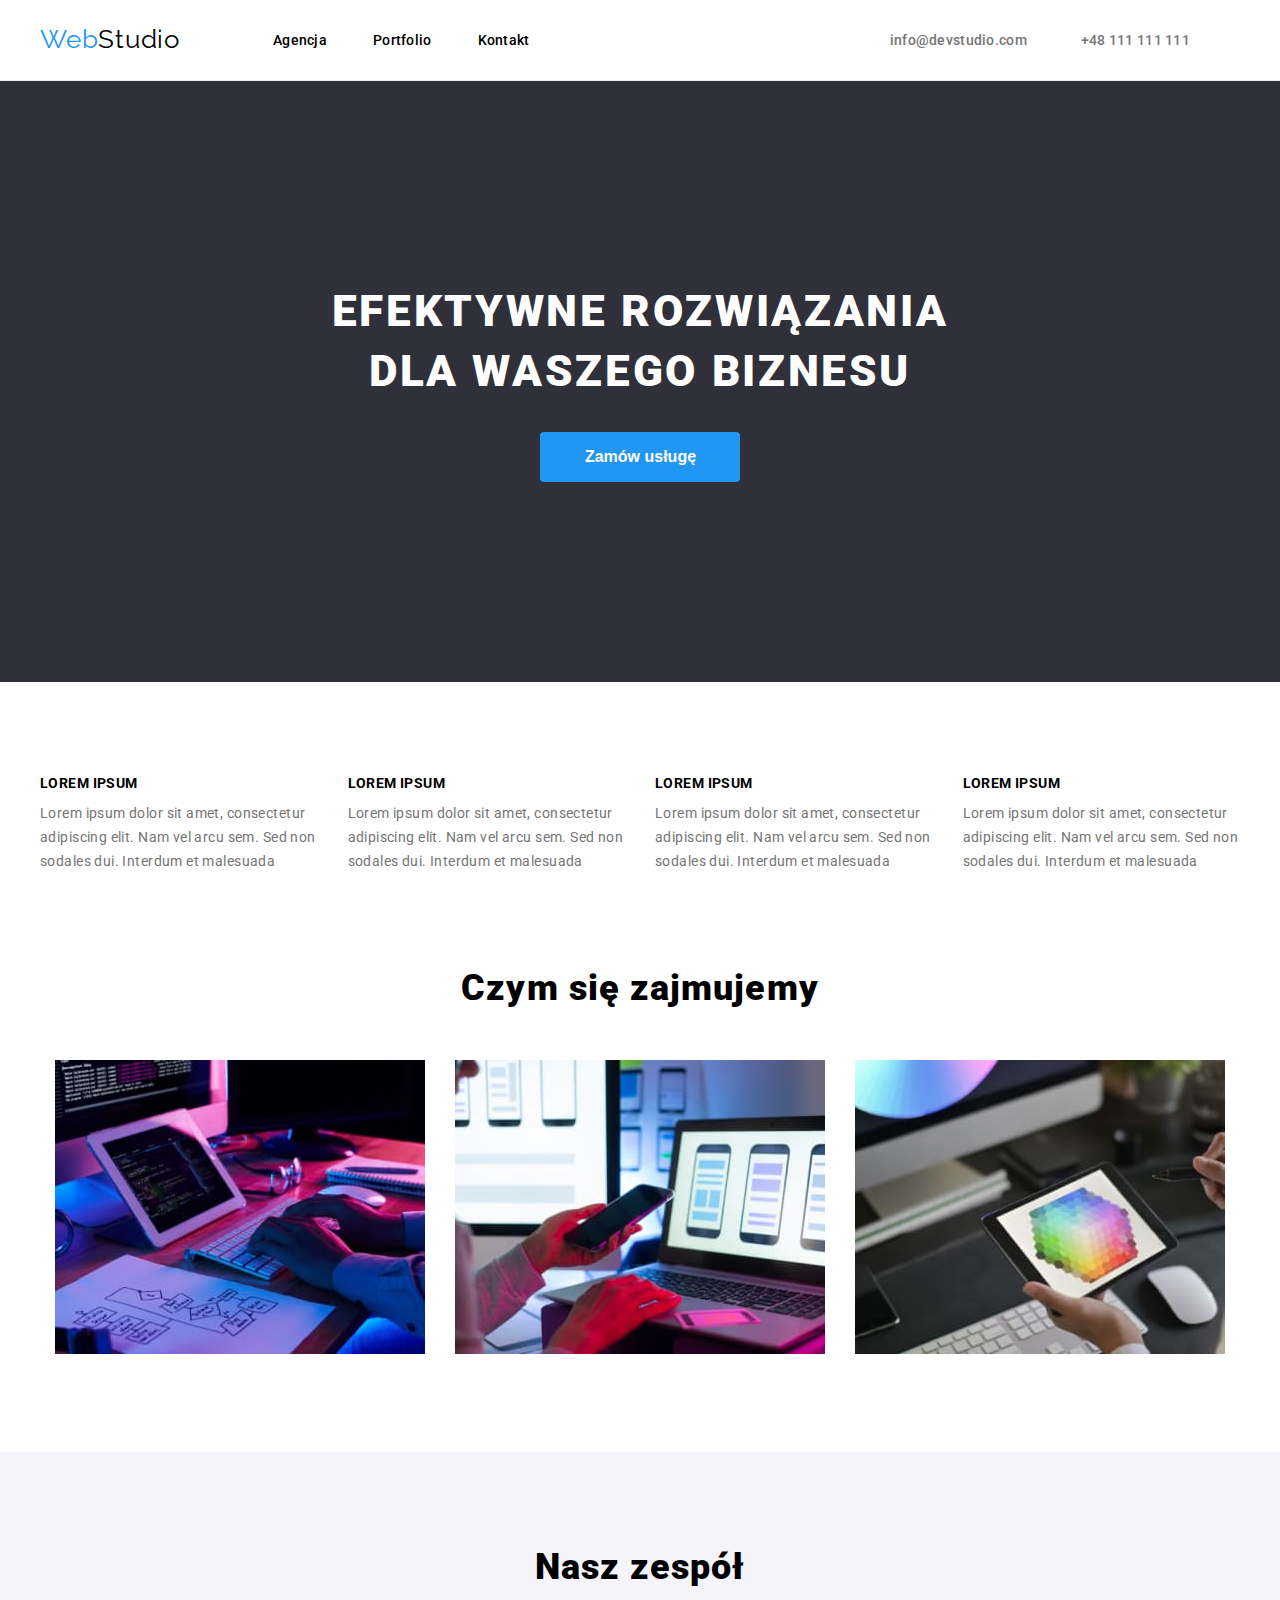
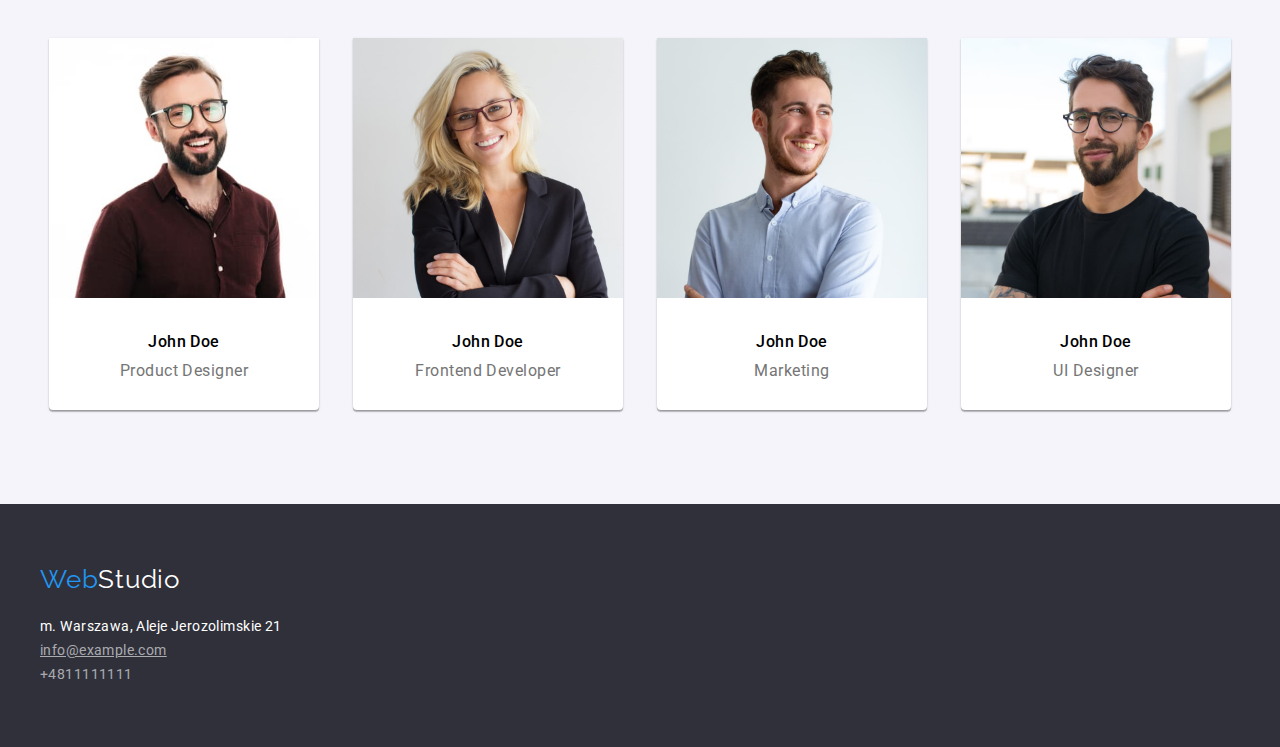
==== commit 5780a7ae: "Add files via upload" ====
--- a/index.html
+++ b/index.html
@@ -23,7 +23,6 @@
     </head>
     <body>
         <header class="header-line">
-            <!-- <header class="header"> -->
             <div class="container header3">
                 <nav class="navigation">
                     <a
--- a/css/styles.css
+++ b/css/styles.css
@@ -110,7 +110,7 @@
 }
 .motto-content {
     text-align: center;
-    width: 700px;
+    max-width: 700px;
     padding-bottom: 200px;
     padding-top: 200px;
 }
@@ -152,20 +152,25 @@
     padding-bottom: 94px;
 }
 
-.lorem-item {
-    /* flex-basis: calc((100%-90px) 4); */
-
-    width: 270px;
+/* .lorem-item { */
+/* flex-basis: calc((100%-90px) 4); */
+
+/* width: 270px;
     display: inline-block;
     margin-right: 30px;
-    padding: 0%;
-}
+    padding: 0%;*/
+/* } */
 .lorem-list {
-    margin: 0 auto;
-}
-.lorem-item :last-child {
-    margin-right: 0;
-}
+    /* margin: 0 auto; */
+    display: flex;
+    /* justify-content: center; */
+
+    gap: 30px;
+}
+/* .lorem-item :last-child  */
+/* { */
+/* margin-right: 0; */
+/* } */
 .our-strengths-name {
     color: var(--brand-color-second);
     font-weight: 700;
@@ -184,9 +189,9 @@
     margin-bottom: 94px;
 }
 
-.lorem-item:last-child {
+/* .lorem-item:last-child {
     margin-right: 0;
-}
+} */
 /* our */
 .our {
     text-align: center;
@@ -201,16 +206,19 @@
     margin-bottom: 50px;
 }
 .our-item {
-    display: inline-block;
-    margin-right: 30px;
+    display: flex;
+    gap: 30px;
+    justify-content: center;
+
+    /* margin-right: 30px;
     margin-left: 0px;
-    padding-bottom: 94px;
-}
-.our-item-last {
+    padding-bottom: 94px; */
+}
+/* .our-item-last {
     display: inline-block;
     margin-right: 0px;
     margin-left: 0px;
-}
+} */
 
 /* .our-item :last-child {
     margin-right: 0;
@@ -239,10 +247,6 @@
     margin-right: 0;
 }
 
-/* .team-photo {
-    margin-bottom: 30px;
-} */
-
 .our-name {
     color: var(--brand-color-second);
     font-weight: 500;
